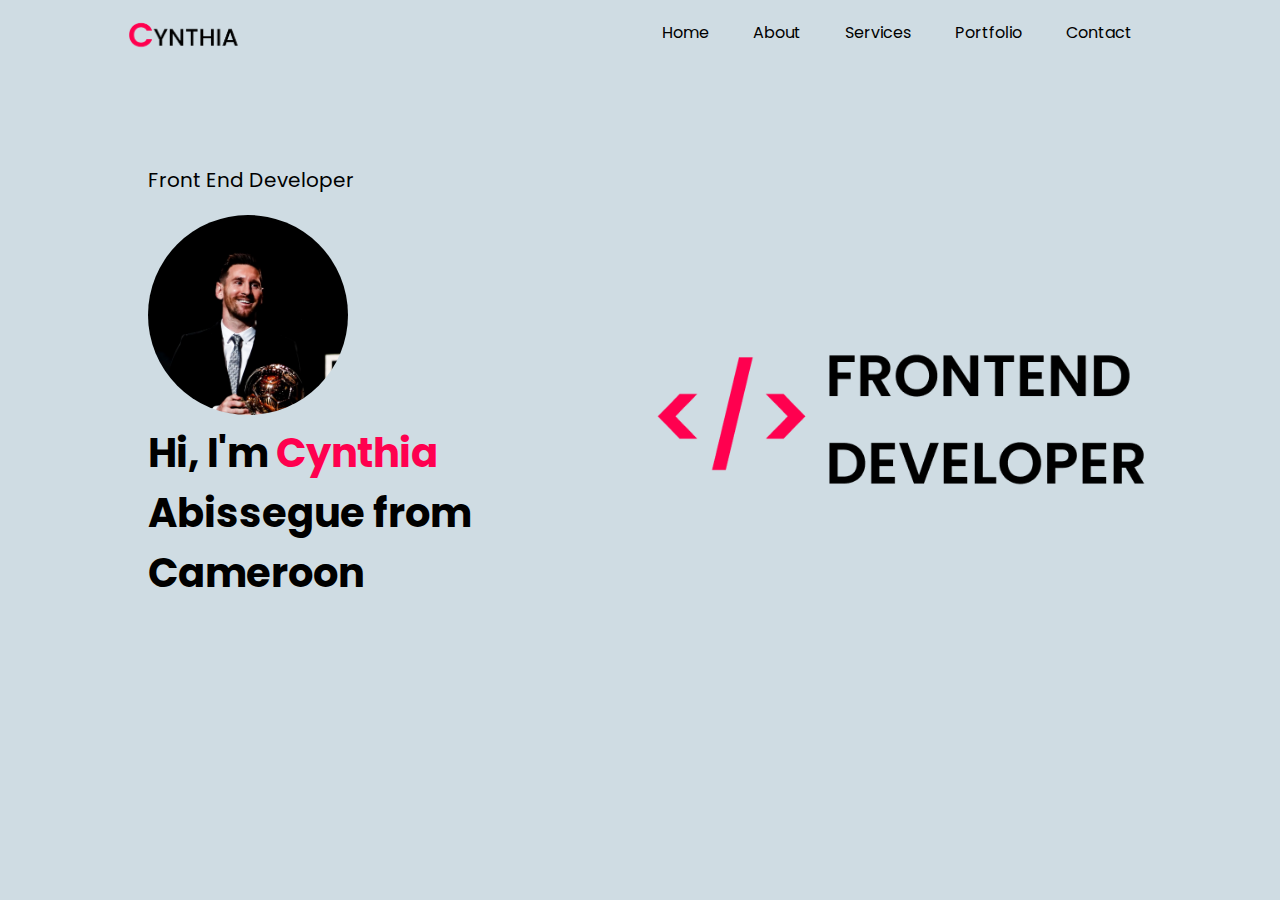
==== html_css_js_web/project/index.html @ c1619137 "project initialisation" ====
<!DOCTYPE html>
<html lang="en">
<head>
    <meta charset="UTF-8">
    <meta name="viewport" content="width=device-width, initial-scale=1.0">
    <title>Portfolio</title>
    <link rel="stylesheet" href="style.css">
    <link rel="stylesheet" href="menu.css">
</head>
<body>

    <header>
        <nav>
            <img src="images/myLogo.png" class="logo" alt="logo">
            <ul>
                <li><a href="">Home</a></li>
                <li><a href="">About</a></li>
                <li><a href="">Services</a></li>
                <li><a href="">Portfolio</a></li>
                <li><a href="">Contact</a></li>       
            </ul>

            <div class="menu-bar">
                <div class="bar"></div>
                <div class="bar"></div>
                <div class="bar"></div>
            </div>
        </nav>
    </header>
    <main>
        <section class="section1">

            <div class="Presentation">
                <p> Front End Developer</p>
                <img src="images/leo.png" alt="">
                <h1> Hi, I'm <span>Cynthia</span><br>Abissegue from Cameroon
                </h1>
            </div>

            <div class="background-img">
                <img src="images/myPerLogo.png" alt="">
            </div>

        </section>

        <section class="section2">

        </section>
    </main>


    
</body>
</html>
---- html_css_js_web/project/style.css ----
@import url('https://fonts.googleapis.com/css2?family=Poppins&display=swap');

*{
    margin: 0;
    padding: 0;
    box-sizing: border-box;
    text-decoration: none;
    list-style-type: none;
    font-family: 'Poppins', sans-serif;
    background-color: #cfdce3;
   
}

main{

    margin: 80px 10%;
}
main .section1 {

    display: flex;
    height: 50vh;
    align-items: center;
   
    
}

.section1 .Presentation {

    flex: 1;
    height: 100%;
    font-size: 20px;
    margin-left: 20px;
  
}

.section1 .Presentation h1 span {

    color: #ff004f;
}

.section1 .Presentation img {

    
    height: 200px;
    width: 200px;
    border-radius: 50%;
    object-fit: cover;
    object-position: top;
}

.section1 .Presentation p {

    padding: 20px 0;
}
.background-img{

    flex: 1;
    height: 100%;
    align-content: center;
    
}

.background-img img {
    width: 100%;
    object-fit: cover;
    margin-top: 100px;

}
---- html_css_js_web/project/menu.css ----
header {

    padding: 10px 10%;


}

nav {

    display: flex;
    align-items: center;
    justify-content: space-between;

}

nav .logo {
    width: 140px;
}

nav ul li {

    display: inline-block;
    margin: 10px 20px;

}

nav ul li a {

    color: black;
    position: relative;
}

nav ul li a::before{

    position: absolute;
    content: "";
    width: 0;
    background-color: #ff004f;
    bottom: -5px;
    height: 2px;
    transition: .5s ease-in-out;
}

nav ul li:hover a::before {

    width: 50%;

}

.menu-bar {

    display: none;
}
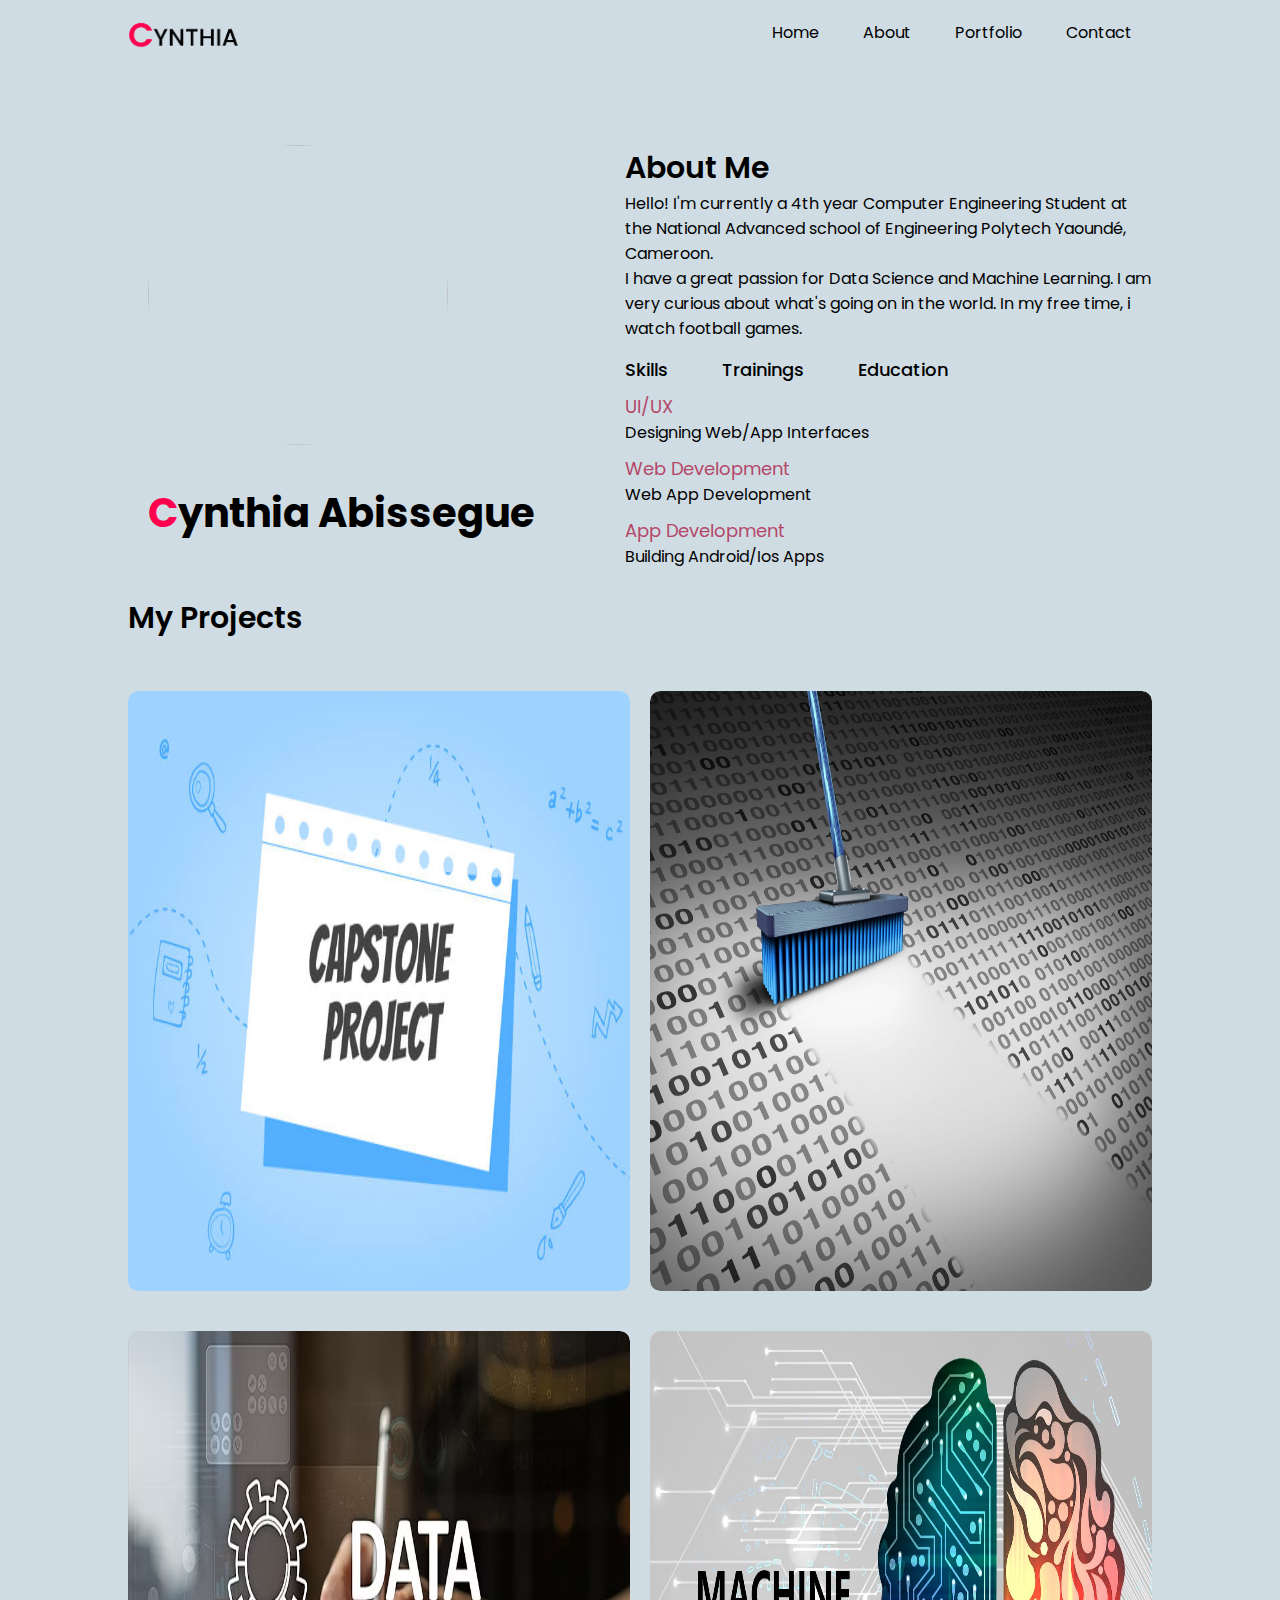
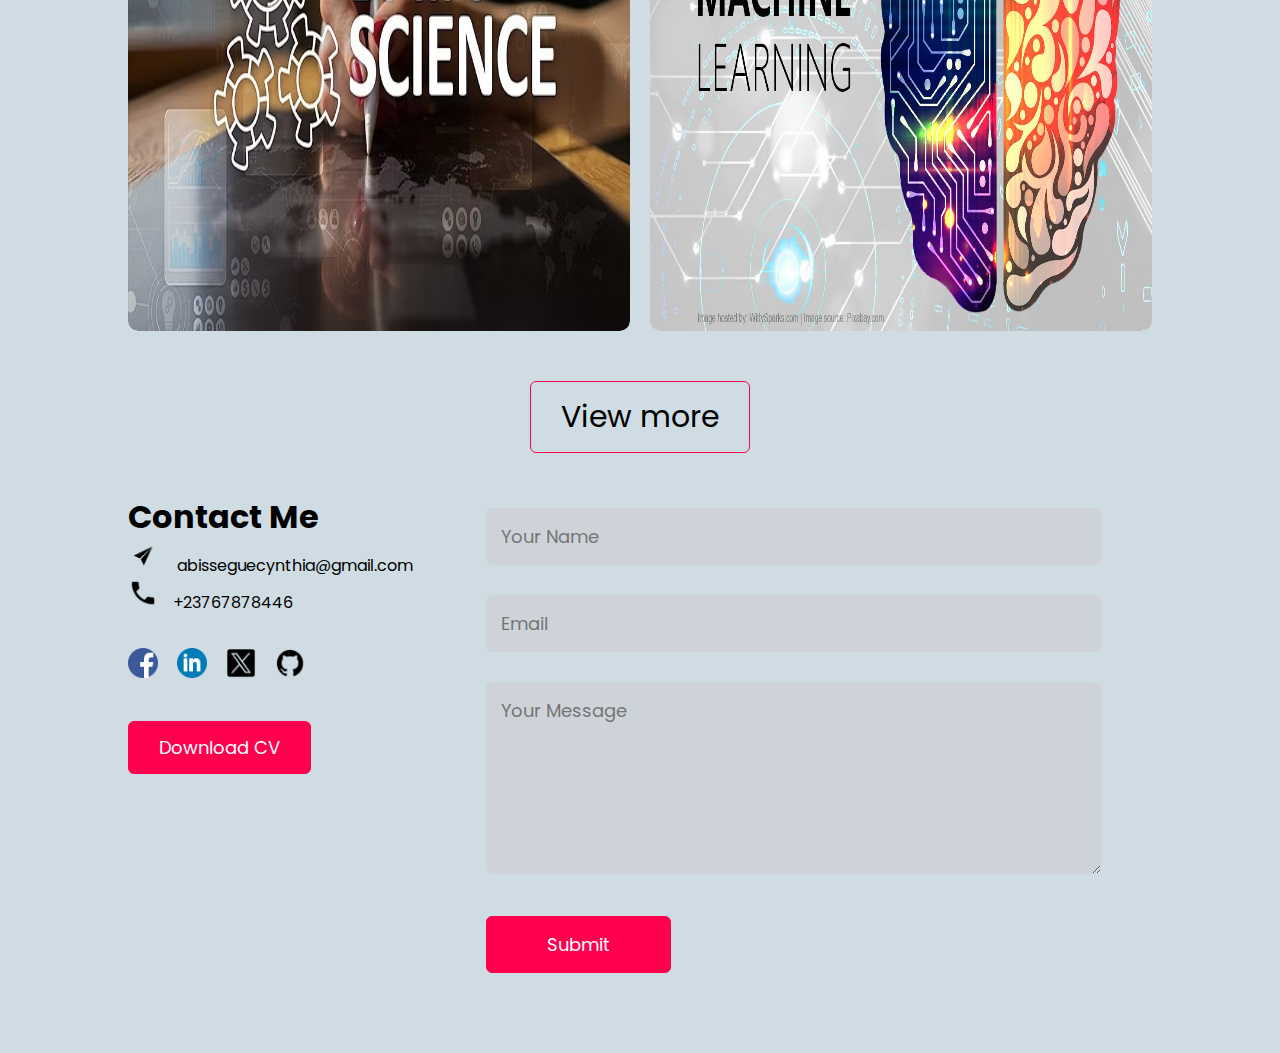
==== commit 22c3a1d6: "project modifications" ====
--- a/html_css_js_web/project/index.html
+++ b/html_css_js_web/project/index.html
@@ -9,15 +9,14 @@
 </head>
 <body>
 
-    <header>
+    <header id="header">
         <nav>
             <img src="images/myLogo.png" class="logo" alt="logo">
-            <ul>
-                <li><a href="">Home</a></li>
-                <li><a href="">About</a></li>
-                <li><a href="">Services</a></li>
-                <li><a href="">Portfolio</a></li>
-                <li><a href="">Contact</a></li>       
+            <ul class="menu">
+                <li><a href="#header">Home</a></li>
+                <li><a href="#about">About</a></li>
+                <li><a href="#portfolio">Portfolio</a></li>
+                <li><a href="#contact">Contact</a></li>       
             </ul>
 
             <div class="menu-bar">
@@ -31,24 +30,172 @@
         <section class="section1">
 
             <div class="Presentation">
-                <p> Front End Developer</p>
-                <img src="images/leo.png" alt="">
-                <h1> Hi, I'm <span>Cynthia</span><br>Abissegue from Cameroon
-                </h1>
-            </div>
-
-            <div class="background-img">
-                <img src="images/myPerLogo.png" alt="">
-            </div>
+                <img src="images/pic.jpeg" alt="">
+                <h1> <Span>C</Span>ynthia Abissegue</h1>
+            </div>
+
+            <div class="About" id="about">
+                <h1> About Me</h1>
+
+                <p> Hello! I'm currently a 4th year Computer Engineering
+                    Student at the National Advanced school of Engineering Polytech Yaoundé, Cameroon.
+                </p>
+                <p>
+                    I have a great passion for Data Science and Machine Learning. I am very curious about
+                    what's going on in the world. In my free time, i watch football games.
+                </p>
+
+                <div class="tab-titles">
+                    <ul>
+                        <li class="tab-links"><button type="button" onclick="opentab('skills')">Skills</button></li>
+                        <li class="tab-links"><button type="button" onclick="opentab('trainings')">Trainings</button></li>
+                        <li class="tab-links"><button type="button" onclick="opentab('education')">Education</button></li>
+                    </ul>
+                </div>
+
+                <div class="tab-contents active-tab" id="skills">
+                    <ul>
+                        <li><span>UI/UX</span><br>Designing Web/App Interfaces</li>
+                        <li><span>Web Development</span><br>Web App Development</li>
+                        <li><span>App Development</span><br>Building Android/Ios Apps</li>
+
+                    </ul>
+                </div>
+
+                <div class="tab-contents" id="trainings">
+                    <ul>
+                        <li><span>June 2023-August 2023</span><br>Software Coding camp <br><p class="myskills">Skills: Python for DataScience</p><br><button onclick="window.open('images/cv.pdf', '_blank')"  class="myButton" type="button"> View Certificate</button></p></li>
+                        <li><span>2023</span><br>IBM professional Data Science Certificate <br><button onclick="window.open('images/cv.pdf', '_blank')" class="myButton" type="button" > View Certificate</button></li>
+
+                    </ul>
+                </div>
+
+                <div class="tab-contents" id="education">
+                    <ul>
+                            <li><span>Gce Advanced Level</span><br> 2019 Saint Benedict Catholic Bilingual College</li>
+                            <li><span>Ms Computer Engineering</span><br>2020-2025 ENSPY</li> 
+                    </ul>
+                </div>
 
         </section>
 
-        <section class="section2">
+        <section class="section2" id="portfolio">
+
+            <div class="container">
+
+                <h1 class="sub-title"> My Projects </h1>
+
+                <div class="work-list">
+
+                    <div class="work">
+                        <img src="images/capstone.jpg" alt="">
+
+                        <div class="description">
+                            <p> Lorem ipsum dolor sit amet, consectetur adipisicing elit. Minus a dolore itaque non labore quidem soluta et, expedita tempora quod incidunt accusamus reprehenderit saepe explicabo. Nemo neque dolorem laborum suscipit.
+                            Ullam vero, ad sit sed porro impedit doloribus reiciendis blanditiis animi ut voluptates, saepe nostrum aut dolores amet quae aliquid neque quo iusto. Odio eaque ipsum dicta. Autem, necessitatibus atque?
+                            Eum consequuntur et accusantium unde distinctio, harum obcaecati voluptate in ratione quia possimus non quae. Non tempora possimus eos delectus, neque eaque sit doloremque repellendus blanditiis veritatis quasi hic iure.
+                            </p>
+                            <a  target="_blank" href="https://github.com/CynthiaAbi03"><img class="link" src="images/link.png" alt=""></a>
+                        </div>
+                    </div>
+
+                    <div class="work">
+                        <img src="images/datacleaning.jpeg" alt="">
+
+                        <div class="description">
+                            <p> Lorem ipsum dolor sit amet, consectetur adipisicing elit. Minus a dolore itaque non labore quidem soluta et, expedita tempora quod incidunt accusamus reprehenderit saepe explicabo. Nemo neque dolorem laborum suscipit.
+                            Ullam vero, ad sit sed porro impedit doloribus reiciendis blanditiis animi ut voluptates, saepe nostrum aut dolores amet quae aliquid neque quo iusto. Odio eaque ipsum dicta. Autem, necessitatibus atque?
+                            Eum consequuntur et accusantium unde distinctio, harum obcaecati voluptate in ratione quia possimus non quae. Non tempora possimus eos delectus, neque eaque sit doloremque repellendus blanditiis veritatis quasi hic iure.
+                            </p>
+                            <a target="_blank" href="https://github.com/CynthiaAbi03"><img class="link" src="images/link.png" alt=""></a>
+                        </div>
+
+                    </div>
+                
+                    <div class="work">
+                        <img src="images/datascience.jpg.avif" alt="">
+
+                        <div class="description">
+                            <p> Lorem ipsum dolor sit amet, consectetur adipisicing elit. Minus a dolore itaque non labore quidem soluta et, expedita tempora quod incidunt accusamus reprehenderit saepe explicabo. Nemo neque dolorem laborum suscipit.
+                            Ullam vero, ad sit sed porro impedit doloribus reiciendis blanditiis animi ut voluptates, saepe nostrum aut dolores amet quae aliquid neque quo iusto. Odio eaque ipsum dicta. Autem, necessitatibus atque?
+                            Eum consequuntur et accusantium unde distinctio, harum obcaecati voluptate in ratione quia possimus non quae. Non tempora possimus eos delectus, neque eaque sit doloremque repellendus blanditiis veritatis quasi hic iure.
+                            </p>
+                            <a target="_blank" href="https://github.com/CynthiaAbi03"><img class="link" src="images/link.png" alt=""></a>
+                        </div>
+
+                    </div>
+                
+                    <div class="work">
+                        <img src="images/machinelearning.jpg" alt="">
+
+                        <div class="description">
+                            <p> Lorem ipsum dolor sit amet, consectetur adipisicing elit. Minus a dolore itaque non labore quidem soluta et, expedita tempora quod incidunt accusamus reprehenderit saepe explicabo. Nemo neque dolorem laborum suscipit.
+                            Ullam vero, ad sit sed porro impedit doloribus reiciendis blanditiis animi ut voluptates, saepe nostrum aut dolores amet quae aliquid neque quo iusto. Odio eaque ipsum dicta. Autem, necessitatibus atque?
+                            Eum consequuntur et accusantium unde distinctio, harum obcaecati voluptate in ratione quia possimus non quae. Non tempora possimus eos delectus, neque eaque sit doloremque repellendus blanditiis veritatis quasi hic iure.
+                            </p>
+                            <a  target="_blank" href="https://github.com/CynthiaAbi03"><img class="link" src="images/link.png" alt=""></a>
+                        </div>
+
+                    </div>
+
+                </div>
+
+                <div class="buttonview">
+                <button class="view" window.location.ref="https://github.com/CynthiaAbi03"> View more</button>
+                </div>
+
+            </div>
+
+
+        </section>
+
+        <section class="section3" id="contact">
+            
+            <div class="container">
+                <div class="contact-left">
+                    <h1 class="sub-title"> Contact Me </h1>
+                    <p><img class="imggg" src="images/paperplane.png" alt=""> abisseguecynthia@gmail.com </p>
+                    <p><img class= "imggg" src= "images/phone.png" alt="">+23767878446</p>
+
+
+                    <div class="social-icons">
+                        <a href="https://web.facebook.com/profile.php?id=100007423277202" target="_blank"><img src="images/facebook.png" alt="facebook"></a>
+                        <a href="https://www.linkedin.com/in/cynthiaabi179/" target="_blank"><img src="images/linkedin.png" alt="linkedin"></a>
+                        <a href="https://twitter.com/__xocynthia" target="_blank"><img src="images/xtwitter.png" alt=""></a>
+                        <a href="https://github.com/CynthiaAbi03" target="_blank"><img src="images/github.png" alt="github"></a>
+
+                    </div>
+
+                    <a href="images/cv.pdf" download class="view btn_download">Download CV</a>
+                </div>
+
+                <div class="contact-right">
+                    <form name="submit-to-google-sheet">
+                        <input type="text" name="Name" placeholder="Your Name" required>
+                        <input type="email" name="email" placeholder="Email" id="" required>
+                        <textarea name="Message" rows="6" id="" cols="30" placeholder="Your Message"></textarea>
+                        <button class="view btn_submit" type="submit">Submit</button>
+                    </form>
+                </div>
+
+            </div>
 
         </section>
     </main>
 
 
-    
+<script src="script.js"></script>    
+<script>
+    const scriptURL = 'https://script.google.com/macros/s/AKfycbz9rYx7wYamQ6hIhkMHC3jP2hb00xqmVez8KZ76hDObfOKnoHU_yk4X09FtATTOlUETBA/exec'
+    const form = document.forms['submit-to-google-sheet']
+  
+    form.addEventListener('submit', e => {
+      e.preventDefault()
+      fetch(scriptURL, { method: 'POST', body: new FormData(form)})
+        .then(response => console.log('Success!', response))
+        .catch(error => console.error('Error!', error.message))
+    })
+  </script>
 </body>
-</html>+</html>
+
--- a/html_css_js_web/project/style.css
+++ b/html_css_js_web/project/style.css
@@ -10,7 +10,10 @@
     background-color: #cfdce3;
    
 }
-
+html {
+
+    scroll-behavior: smooth;
+}
 main{
 
     margin: 80px 10%;
@@ -20,16 +23,20 @@
     display: flex;
     height: 50vh;
     align-items: center;
+    gap: 90px;
    
     
 }
 
 .section1 .Presentation {
 
-    flex: 1;
+    
     height: 100%;
     font-size: 20px;
     margin-left: 20px;
+    
+
+    
   
 }
 
@@ -40,32 +47,358 @@
 
 .section1 .Presentation img {
 
-    
-    height: 200px;
-    width: 200px;
+    height: 300px;
+    width: 300px;
     border-radius: 50%;
     object-fit: cover;
-    object-position: top;
-}
-
-.section1 .Presentation p {
-
-    padding: 20px 0;
-}
-.background-img{
-
-    flex: 1;
+    object-position: center;
+}
+
+.section1 .Presentation h1 {
+
+    padding: 30px 0;
+}
+
+.Presentation h1 span {
+    color: #ff004f;
+}
+
+.section1 .About {
+
+    flex: 2;
     height: 100%;
-    align-content: center;
-    
-}
-
-.background-img img {
+ 
+
+}
+
+.section1 .About h1 {
+    
+    font-size: 30px;
+    font-weight: 600;
+}
+
+.About .tab-titles ul li {
+
+    display: inline-block;
+    margin-top: 15px;
+
+}
+
+.About .tab-titles ul li button {
+
+    border: none;
+    color: black;
+    position: relative;
+    margin-right: 50px;
+    font-size: 18px;
+    font-weight: 500;
+    cursor: pointer;
+}
+
+.About .tab-titles ul li button::before{
+
+    position: absolute;
+    content: "";
+    width: 0;
+    background-color: #ff004f;
+    bottom: -5px;
+    height: 2px;
+    transition: .5s ease-in-out;
+}
+
+.About .tab-titles li:hover button::before {
+
+    width: 50%;
+
+}
+
+.About .tab-contents {
+
+    list-style: none;
+    margin: 10px 0;
+
+    
+}
+.About .tab-contents ul {
+
+    display: inline-block;
+    
+}
+
+.About .tab-contents ul li {
+
+    margin-bottom: 10px;
+}
+
+.About .tab-contents ul li span {
+
+    color:#b54769 ;
+    font-size: 18px;
+    
+}
+
+.myskills {
+
+    display: inline-block;
+    font-size: 12px;
+    padding: 0;
+    margin: 0;
+}
+
+.myButton {
+   
+    border: none;
+    border-radius: 5px; 
+    padding: 10px;
+    background-color: white;
+    color: black;
+    margin-top: 10px;
+   
+
+}
+
+.myButton:hover {
+
+    color: white;
+    background-color: #b54769;
+    
+}
+.About .tab-contents {
+
+    display: none;
+}
+
+.About .tab-contents.active-tab{
+
+    display: block;
+}
+
+
+ .section2 .container .sub-title {
+
+    font-size: 30px;
+    font-weight: 600;
+}
+
+.section2 .container .work-list {
+
+    display: grid;
+    grid-template-columns: repeat(2, auto);
+    grid-gap:40px;
+    column-gap: 20px;
+    margin-top: 50px;
+
+}
+
+.work {
+
+    border-radius: 10px;
+    position: relative;
+    overflow: hidden;
+
+}
+
+.work img {
+
+    border-radius: 10px;
+    height: 600px;
     width: 100%;
-    object-fit: cover;
-    margin-top: 100px;
-
-}
-
-
-
+    display: block;
+    cursor: pointer;
+}
+
+.description {
+
+    width: 100%;
+    height: 0;
+    border-radius: 10px;
+    background: linear-gradient(rgba(0,0,0,0.6), #ff004f);
+    position: absolute;
+    left: 0;
+    bottom: 0;
+    overflow: hidden;
+    display: flex;
+    align-items: center;
+    justify-content: center;
+    flex-direction: column;
+    padding: 0 40px;
+    text-align: center;
+}
+
+.description p {
+
+    color: white;
+    background-color: transparent;
+}
+.description a {
+
+    text-decoration: none;
+    background-color: transparent;
+    
+   
+}
+.description .link {
+
+    width: 60px;
+    height: 60px;
+    background: none;
+    margin-top: 20px;
+
+}
+
+.description .link:hover {
+
+    filter: opacity(0.7) drop-shadow(0 0 white);
+}
+
+
+.work:hover img{
+
+    transform: scale(1.1);
+    transition: transform 0.5s;
+}
+
+.work:hover .description {
+
+    height: 100%;
+    transition: height 0.5s;
+}
+
+.buttonview {
+
+    margin-top: 40px;
+    display: flex;
+    justify-content: center;
+    align-items: center;
+}
+.view {
+    
+    border: none;
+    border-radius: 6px; 
+    padding: 12px 30px;
+    border: 1px solid #ff004f;
+    color: black;
+    margin-top: 10px;
+    text-align: center;
+    font-size: 30px;
+    cursor: pointer;
+
+}
+
+.view:hover {
+
+    color: white;
+    background-color: #b54769;
+    transition: background-color 0.5s ease;
+    
+}
+
+.section3 .container {
+
+    display: flex;
+    margin-top: 40px;
+}
+.container .contact-left  {
+   
+    flex-basis: 35%;
+}
+
+.container .contact-left p img{
+
+    height: 30px;
+    width: 30px;
+    margin-right: 15px;
+    font-size: 25px;
+}
+.social-icons {
+
+    margin-top: 30px;
+}
+
+.social-icons a {
+
+    text-decoration: none;
+    font-size: 30px;
+    margin-right: 15px;
+    color: #ababab;
+    display: inline-block;
+}
+.social-icons  img {
+
+    height: 30px;
+    width: 30px;
+    color: transparent;
+}
+
+
+.view.btn_download {
+
+    margin-top: 30px;
+    display: inline-block;
+    background: #ff004f;
+    color: white;
+    font-size: 18px;
+
+   
+
+}
+.container .contact-right{
+
+    flex-basis: 60%;
+    
+}
+
+.contact-right .form {
+
+    width: 100%;
+
+}
+
+form input, form textarea {
+
+    width: 100%;
+    border: 0;
+    outline: none;
+    background: #ced3d9 ;
+    padding: 15px;
+    margin: 15px 0;
+    color: #fff;
+    font-size: 18px;
+    border-radius: 6px;
+}
+
+form .view.btn_submit {
+
+    background: #ff004f;
+    color: white;
+    padding: 14px 60px;
+    margin-top: 20px;
+    font-size: 18px;
+
+}
+
+@media(max-width:40rem){
+   
+    .section1  {
+
+        flex-direction: column;
+    }
+
+   
+    .section3 .container{
+
+        flex-direction: column;
+    }
+
+    .view.btn_download  {
+
+        margin-bottom: 40px;
+    }
+
+    .tab-links {
+
+        font-size: 16px;
+        margin-right: 20px;
+    }
+
+}--- a/html_css_js_web/project/menu.css
+++ b/html_css_js_web/project/menu.css
@@ -50,4 +50,62 @@
 .menu-bar {
 
     display: none;
+}
+
+header .menu-bar .bar {
+
+    width: 25px;
+    height: 3px;
+    margin: 3px;
+    background-color: black;
+    transition: all 0.3s ease-in-out;
+}
+
+@media only screen and (max-width:40rem) {
+
+    header .menu  {
+        display: flex;
+        position: fixed;
+        left:-100%;
+        top:60px;
+        width: 100%;
+        flex-direction: column;
+        background-color:  #cfdce3;;
+        transition: all ease-in-out .3s;
+        margin: none;
+        z-index: 2;
+    }
+
+    .menu-bar {
+
+        display: inline-block;
+        cursor: pointer;
+    }
+
+    header .menu.active {
+        left: 0;
+        z-index: 2;
+    }
+    header .menu li a {
+        display: inline-block;
+        cursor: pointer;
+        background-color: #cfdce3;
+       
+        
+    }
+
+
+    .menu-bar.active .bar:nth-child(1) {
+        transform: translateY(6px) rotate(45deg);
+    }
+    
+    .menu-bar.active .bar:nth-child(2) {
+        opacity: 0
+    }
+    
+    .menu-bar.active .bar:nth-child(3) {
+        transform: translateY(-6px) rotate(-45deg);
+    }
+
+
 }